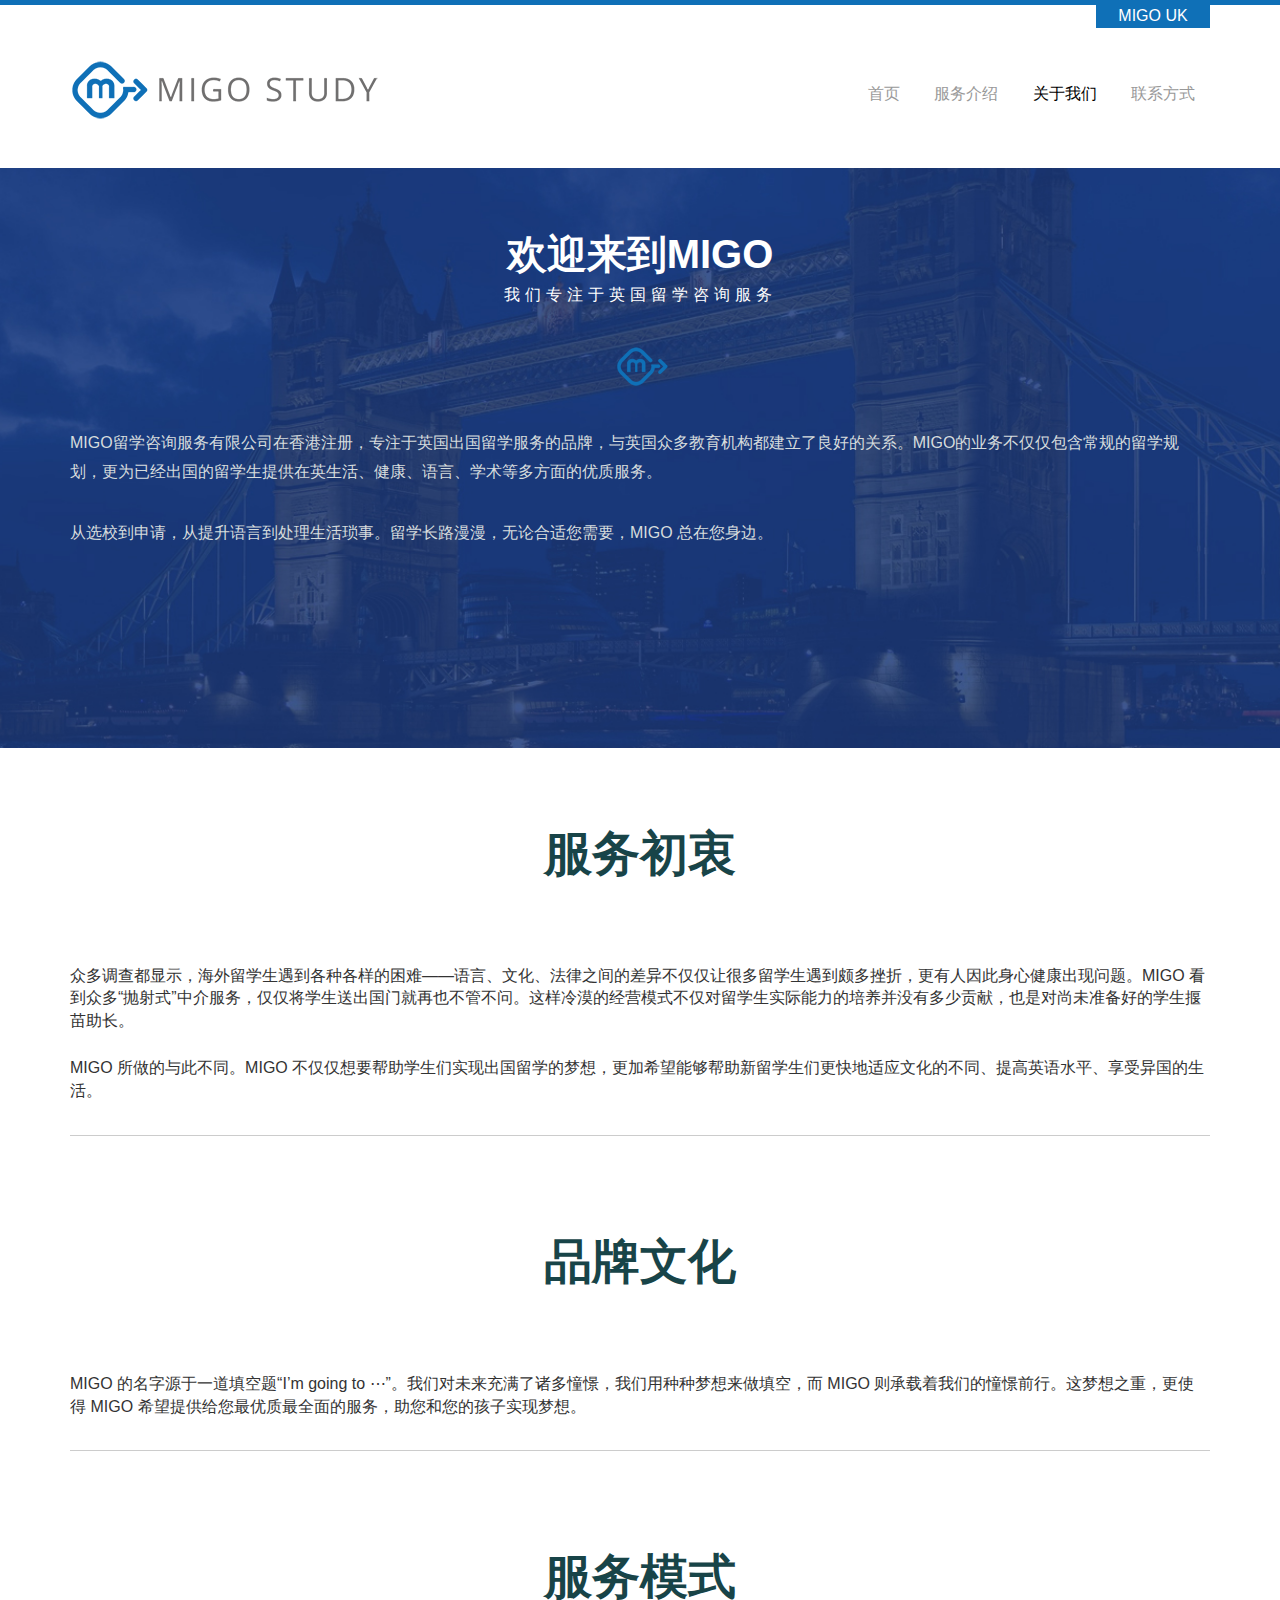
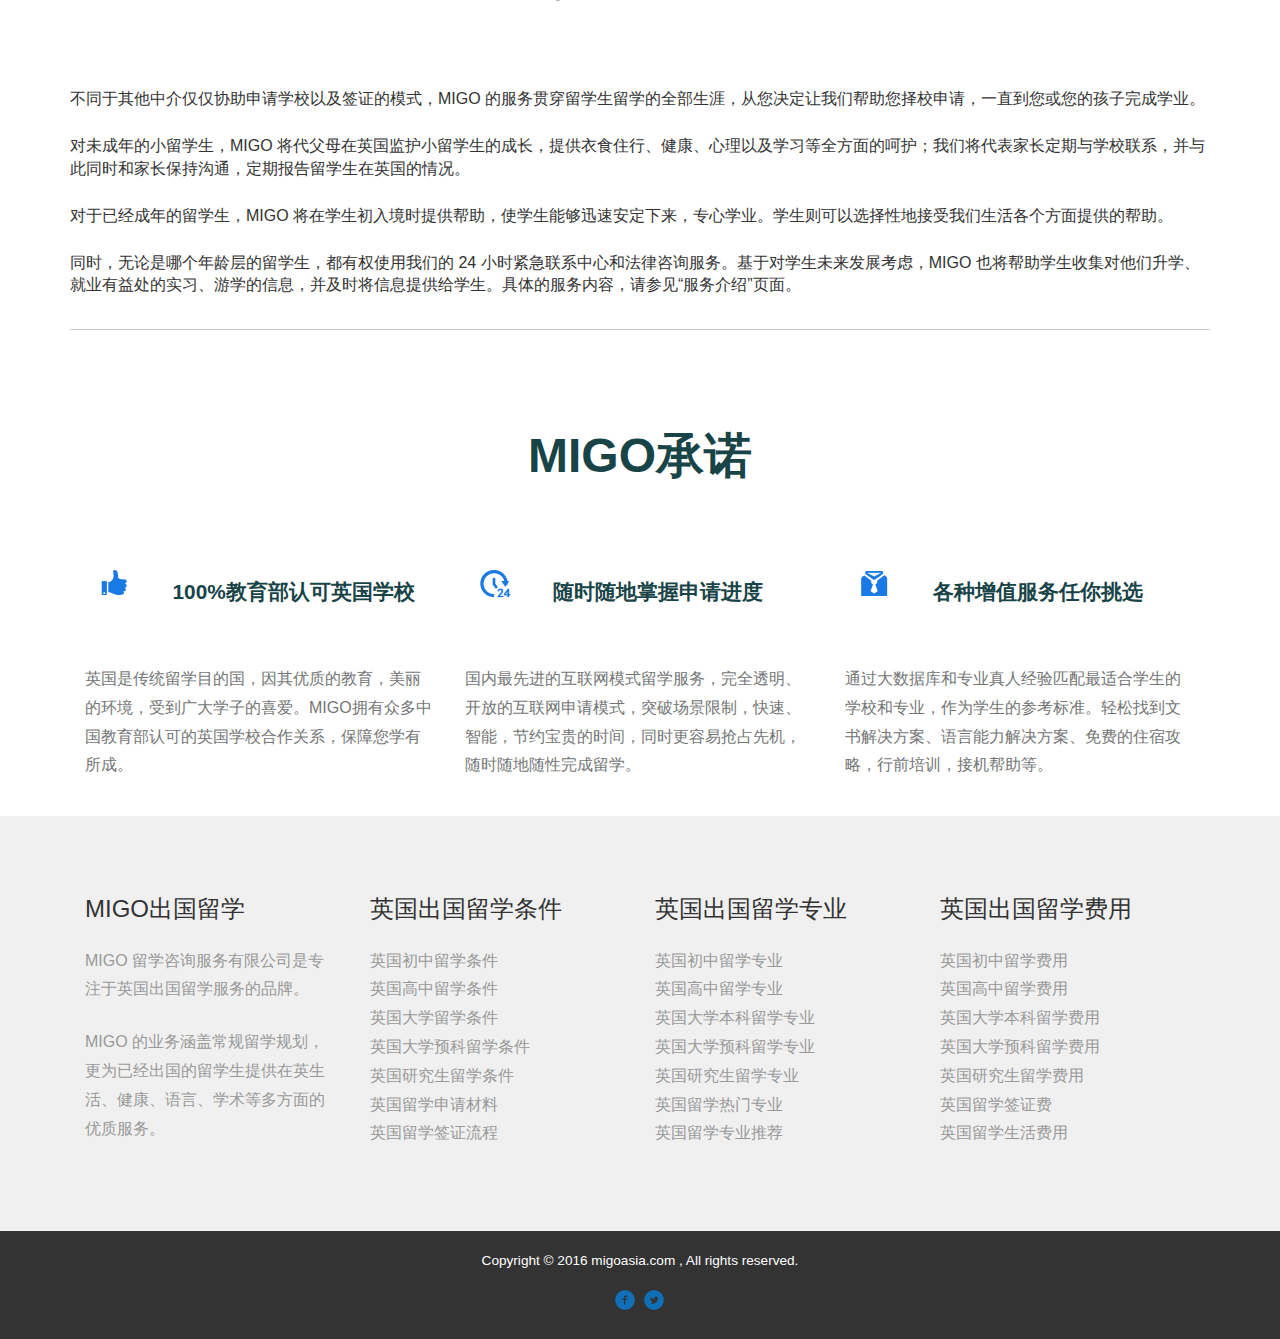
==== about.html @ 86bd0132 "Add files via upload" ====
<!DOCTYPE HTML>
<html>
<head>
<title>关于我们-MIGO留学英国留学服务-英领馆合作伙伴</title>
<meta name="viewport" content="width=device-width, initial-scale=1">
<meta http-equiv="Content-Type" content="text/html; charset=utf-8" />
<meta name="keywords" content="英国留学,诺思留学,英国留学费用,英国留学条件,英国留学申请,诺思英国留学服务,英国留学中介" />
<meta name="Description" content="MIGO留学是专业办理英国留学业务的留学中介机构，专注英国留学定制业务，帮助近十万留学生赴英国初中、高中、大学深造。更多英国留学服务、更多英国院校信息，尽在http://www.migoasia.com！" />
<script type="application/x-javascript">addEventListener("load", function() { setTimeout(hideURLbar, 0); }, false); function hideURLbar(){ window.scrollTo(0,1); } </script>
<link href="css/bootstrap.css" rel='stylesheet' type='text/css' />
<!-- jQuery (necessary for Bootstrap's JavaScript plugins) -->
<script src="js/jquery-1.11.1.min.js"></script>
<!-- Custom Theme files -->
<link href="css/style.css" rel='stylesheet' type='text/css' />
<!-- Custom Theme files -->
<!----start-top-nav-script---->
<script>
	$(function() {
		var pull 		= $('#pull');
			menu 		= $('nav ul');
			menuHeight	= menu.height();
		$(pull).on('click', function(e) {
			e.preventDefault();
			menu.slideToggle();
		});
		$(window).resize(function(){
			var w = $(window).width();
			if(w > 320 && menu.is(':hidden')) {
				menu.removeAttr('style');
			}
		});
	});
</script>
<!----//End-top-nav-script---->
<script src="js/jquery.easydropdown.js"></script>
<link href="css/flexslider.css" rel='stylesheet' type='text/css' />
<script defer src="js/jquery.flexslider.js"></script>
<script type="text/javascript">
	$(function(){
	  SyntaxHighlighter.all();
	});
	$(window).load(function(){
	  $('.flexslider').flexslider({
		animation: "slide",
		start: function(slider){
		  $('body').removeClass('loading');
		}
	  });
	});
</script>
</head>
<body>
<!----start-header---->
<div class="header">
	<div class="container">
		<div class="dropdown_box">
			<a class="color2" href="http://www.migostudy.com" title="MIGO英国">MIGO UK</span>
		</div>
		<div class="clearfix"></div>
		<div class="header_top">
			<div class="logo">
				<a href="index.html"><img src="images/logo.png" alt=""></a>
			</div>
			<div class="menu">
				<a class="toggleMenu" href="#"><img src="images/nav_icon.png" alt="" /> </a>
				<ul class="nav" id="nav">
					<li><a href="index.html">首页</a></li>
					<li><a href="services.html">服务介绍</a></li>
					<li class="current"><a href="about.html">关于我们</a></li>
					<li><a href="contact.html">联系方式</a></li>								
				</ul>
				<script type="text/javascript" src="js/responsive-nav.js"></script>
			</div>							
			<div class="clearfix"> </div>
			<!----//End-top-nav---->
		</div>
	</div>
</div>
<!----//End-header---->

<div class="twitter-sub">
	<div class="container">
		<h3>欢迎来到MIGO</h3>
		<h4>我们专注于英国留学咨询服务</h4>
		<i class="twt"> </i>
		<p>MIGO留学咨询服务有限公司在香港注册，专注于英国出国留学服务的品牌，与英国众多教育机构都建立了良好的关系。MIGO的业务不仅仅包含常规的留学规划，更为已经出国的留学生提供在英生活、健康、语言、学术等多方面的优质服务。</p>
		<p>从选校到申请，从提升语言到处理生活琐事。留学长路漫漫，无论合适您需要，MIGO 总在您身边。</p>
	</div>
</div>

<div class="about">
	<div class="container">
		<h3>服务初衷</h3>
		<p>众多调查都显示，海外留学生遇到各种各样的困难——语言、文化、法律之间的差异不仅仅让很多留学生遇到颇多挫折，更有人因此身心健康出现问题。MIGO 看到众多“抛射式”中介服务，仅仅将学生送出国门就再也不管不问。这样冷漠的经营模式不仅对留学生实际能力的培养并没有多少贡献，也是对尚未准备好的学生揠苗助长。</p>
		<p>MIGO 所做的与此不同。MIGO 不仅仅想要帮助学生们实现出国留学的梦想，更加希望能够帮助新留学生们更快地适应文化的不同、提高英语水平、享受异国的生活。</p>
		<hr class="hr-line">
		<div class="clearfix"> </div>
	</div>
</div>

<div class="about">
	<div class="container">
		<h3>品牌文化</h3>
		<p>MIGO 的名字源于一道填空题“I’m going to ⋯”。我们对未来充满了诸多憧憬，我们用种种梦想来做填空，而 MIGO 则承载着我们的憧憬前行。这梦想之重，更使得 MIGO 希望提供给您最优质最全面的服务，助您和您的孩子实现梦想。</p>
		<hr class="hr-line">
		<div class="clearfix"> </div>
	</div>
</div>

<div class="about">
	<div class="container">
		<h3>服务模式</h3>
		<p>不同于其他中介仅仅协助申请学校以及签证的模式，MIGO 的服务贯穿留学生留学的全部生涯，从您决定让我们帮助您择校申请，一直到您或您的孩子完成学业。</p>
		<p>对未成年的小留学生，MIGO 将代父母在英国监护小留学生的成长，提供衣食住行、健康、心理以及学习等全方面的呵护；我们将代表家长定期与学校联系，并与此同时和家长保持沟通，定期报告留学生在英国的情况。</p>
		<p>对于已经成年的留学生，MIGO 将在学生初入境时提供帮助，使学生能够迅速安定下来，专心学业。学生则可以选择性地接受我们生活各个方面提供的帮助。</p>
		<p>同时，无论是哪个年龄层的留学生，都有权使用我们的 24 小时紧急联系中心和法律咨询服务。基于对学生未来发展考虑，MIGO 也将帮助学生收集对他们升学、就业有益处的实习、游学的信息，并及时将信息提供给学生。具体的服务内容，请参见“服务介绍”页面。</p>
		<hr class="hr-line">
		<div class="clearfix"> </div>
	</div>
</div>

<div class="about">
	<div class="container">
		<h3>MIGO承诺</h3>
		<div class="col-md-4 col_3">
			<ul class="date_grid">
			  <li class="date_left">
				<img src="images/icon-1.png" alt=""/>
			  </li>
			  <li class="date_right">
				<p>100%教育部认可英国学校</p>
			  </li>
			  <div class="clearfix"> </div>
			</ul>
			<p class="m_1">英国是传统留学目的国，因其优质的教育，美丽的环境，受到广大学子的喜爱。MIGO拥有众多中国教育部认可的英国学校合作关系，保障您学有所成。</p>
		</div>
		<div class="col-md-4 col_3">
			<ul class="date_grid">
			  <li class="date_left">
				<img src="images/icon-2.png" alt=""/>
			  </li>
			  <li class="date_right">
				<p>随时随地掌握申请进度</p>
			  </li>
			  <div class="clearfix"> </div>
			</ul>
			<p class="m_1">国内最先进的互联网模式留学服务，完全透明、开放的互联网申请模式，突破场景限制，快速、智能，节约宝贵的时间，同时更容易抢占先机，随时随地随性完成留学。</p>
		</div>
		<div class="col-md-4 col_3">
			<ul class="date_grid">
			  <li class="date_left">
				<img src="images/icon-3.png" alt=""/>
			  </li>
			  <li class="date_right">
				<p>各种增值服务任你挑选</p>
			  </li>
			  <div class="clearfix"> </div>
			</ul>
			<p class="m_1">通过大数据库和专业真人经验匹配最适合学生的学校和专业，作为学生的参考标准。轻松找到文书解决方案、语言能力解决方案、免费的住宿攻略，行前培训，接机帮助等。</p>
		</div>
	</div>
</div>

<div class="footer">
	<div class="container">
		<div class="col-md-3 footer_grid">
			<h3>MIGO出国留学</h3>
			<p>MIGO 留学咨询服务有限公司是专注于英国出国留学服务的品牌。</p>
			<p>MIGO 的业务涵盖常规留学规划，更为已经出国的留学生提供在英生活、健康、语言、学术等多方面的优质服务。</p>
		</div>
		<div class="col-md-3 footer_grid1">
			<h3>英国出国留学条件</h3>
			<p class="m_3">英国初中留学条件</p>
			<p class="m_3">英国高中留学条件</p>
			<p class="m_3">英国大学留学条件</p>
			<p class="m_3">英国大学预科留学条件</p>
			<p class="m_3">英国研究生留学条件</p>
			<p class="m_3">英国留学申请材料</p>
			<p class="m_3">英国留学签证流程</p>
		</div>
		<div class="col-md-3 footer_grid1">
			<h3>英国出国留学专业</h3>
			<p class="m_3">英国初中留学专业</p>
			<p class="m_3">英国高中留学专业</p>
			<p class="m_3">英国大学本科留学专业</p>
			<p class="m_3">英国大学预科留学专业</p>
			<p class="m_3">英国研究生留学专业</p>
			<p class="m_3">英国留学热门专业</p>
			<p class="m_3">英国留学专业推荐</p>
		</div>
		<div class="col-md-3 footer_grid1">
			<h3>英国出国留学费用</h3>
			<p class="m_3">英国初中留学费用</p>
			<p class="m_3">英国高中留学费用</p>
			<p class="m_3">英国大学本科留学费用</p>
			<p class="m_3">英国大学预科留学费用</p>
			<p class="m_3">英国研究生留学费用</p>
			<p class="m_3">英国留学签证费</p>
			<p class="m_3">英国留学生活费用</p>
		</div>
	</div>
	<div class="copy text-center">
		<p>Copyright &copy; 2016 migoasia.com , All rights reserved.</p>
		<ul class="footer_social">
			<li><a href=""> <i class="fb"> </i> </a></li>
			<li><a href=""><i class="tw"> </i> </a></li>
		</ul>
	</div>
</div>
</body>
</html>
---- css/style.css ----
h4, h5, h6,
h1, h2, h3 {margin-top: 0;}
ul, ol {margin: 0;}
p {margin: 0;}
@font-face {
      font-family: 'ColabReg-webfont';
      src: url(../fonts/ColabReg-webfont.ttf) format('truetype');
}
html, body{
   font-family:"微软雅黑",arial,"\5b8b\4f53",sans-serif,"Microsoft YaHei",tahoma;
   font-size: 100%;
   background:#fff; 
}
body a{
	transition:0.5s all;
	-webkit-transition:0.5s all;
	-moz-transition:0.5s all;
	-o-transition:0.5s all;
	-ms-transition:0.5s all;
}
/*----start-header----*/
.header{
	background:#fff;
	border-top:5px solid #0f70b7;
}
.dropdown_box {
	float: right;
	width: 10%;
	background:#0f70b7;
	color:#fff;
	text-align:center;
}
.metro{
	position: relative;	
	cursor: pointer;
	font-weight:600;
	background:#d1e1e3;
	color:#898989;
	-webkit-user-select: none;
	-moz-user-select: none;
	user-select: none;
}
.metro.open{
	z-index: 2;
}
.metro:hover,
.metro.focus{
	color:#666;
}
.copyrights{text-indent:-9999px;height:0;line-height:0;font-size:0;overflow:hidden;}
/* OLD SELECT (HIDDEN) */
.metro .old{
	position: absolute;
	left: 0;
	top: 0;
	height: 0;
	width: 0;
	overflow: hidden;
}
.metro select{
	position: absolute;
	left: 0px;
	top: 0px;
}
.metro.touch select{
	left: 0;
	top: 0;
	width: 100%;
	height: 100%;
	opacity: 0;
}
/* SELECTED FEEDBACK ITEM */ 
.metro .selected {
    color:#fff;
}
.metro .selected:hover{
	color:#8fbe00;
}
.metro .selected,
.metro li{
	display: block;
	font-size: 12px;
	padding: 5px 0px 5px 10px;
	overflow: hidden;
	white-space: nowrap;
	text-align: left;
	font-weight: 100;
	text-transform: uppercase;
}
.metro .selected::after{
	content: '';
	position: absolute;
	right: 0;
	top: 0;
	bottom: 0;
	padding: 13px;
	background: url(../images/img-sprite.png) no-repeat 1px 2px #0f70b7;
}
/* DROP DOWN WRAPPER */
.metro div{
	position: absolute;
	height: 0;
	left: 0;
	right: 0;
	top: 100%;
	margin-top:1px;
	background:#d1e1e3;
	overflow: hidden;
	opacity: 0;
	color: #FFF;
}
/* Height is adjusted by JS on open */
.metro.open div{
	opacity: 1;
	z-index: 2;
}
/* FADE OVERLAY FOR SCROLLING LISTS */
.metro.scrollable div::after{
	content: '';
	position: absolute;
	left: 0;
	right: 0;
	bottom: 0;
	height: 50px;
}
.metro.scrollable.bottom div::after{
	opacity: 0;
}
/* DROP DOWN LIST */
.metro ul{
	position: absolute;
	left: 0;
	top: 0;
	height: 100%;
	width: 100%;
	padding:0;
	list-style: none;
	overflow: hidden;
}
.metro.scrollable.open ul{
	overflow-y: auto;
}
/* DROP DOWN LIST ITEMS */
.metro li{
	list-style: none;
	padding: 6px 10px;
	font-size:0.85em;
	font-weight: 400;
	text-transform: lowercase;
}
.metro li:last-child {
    border-bottom: 0;
}
/* .focus class is also added on hover */
.metro li:hover{
	background-color:#7fa900;
}
.metro li.focus{
	background:#0f70b7;
	position: relative;
	z-index: 3;
	color:#FFF;
}
.metro li.active{
    background-color:#0863a5;
	color: #fff;
}
.header_top {
	padding:2em 0 3em;
}
.logo{
	float:left;
}
.menu{
	 float:right;
	 margin-top:15px;
}
.menu li{
	display:inline-block;
}
 .menu li:first-child{
   	margin-left:0;
}
.menu li a{
  	display: block;
	font-size: 1em;
	color: #999;
	-webkit-transition: all 0.3s ease;
	-moz-transition: all 0.3s ease;
	-o-transition: all 0.3s ease;
	transition: all 0.3s ease;
	text-transform: uppercase;
	font-weight: 100;
	padding: 8px 15px 6px;
}
#nav .current a {
   color:#000;
   /*background:#e4551d;--*/
   -webkit-transition: all 0.3s ease;
	-moz-transition: all 0.3s ease;
	-o-transition: all 0.3s ease;
	transition: all 0.3s ease;
}
.menu li a:hover ,.menu li.active a{
   color:#fff;
   background:#8fbe00 !important;
} 
.toggleMenu {
	display:  none;
   	padding:4px 5px 0px 5px;
}
.nav:before,
.nav:after {
    content: " "; 
    display: table; 
}
.nav:after {
    clear: both;
}
.nav ul {
    list-style: none;
}
@media screen and (max-width:800px) {
	.menu {
		margin:10px 0;
	}
    .active {
        display: block;
    }
    .menu li a{
    	text-align:left;
    	border-radius:0;
    	-webkit-border-radius:0;
    	-moz-border-radius:0;
    	-o-border-radius:0;
    }
    .nav {
	     list-style: none;
	     *zoom: 1;
	     width:95%;
		 position: absolute;
		 right:10px;
		 background:#051619;
		 top:86px;
		 z-index: 9999;
		 border:1px solid #C5C5C5;
    }
   .menu li a span.messages{
    	text-align:center;
    	top:15px;
    }
    .nav li ul{
    	width:100%;   	
    }
    .menu ul{
    	margin:0;
    }
    .nav > li.hover > ul {
        width:100%;
    }
    .nav > li {
        float: none;
        display:block;
    }
    .nav ul {
        display: block;
        width: 100%;
    }
   .nav > li.hover > ul , .nav li li.hover ul {
        position: static;
    }
    .nav li a{
    	border-top:1px solid #EFEFEF;
    	background:#fff;
    }
     .nav li:first-child a{
     	border-top:none;
     }
 }
/**** Slider *****/
.banner{
	background: url(../images/banner.jpg) no-repeat center top;
	-webkit-background-size: cover;
	-moz-background-size: cover;
	-o-background-size: cover;
	background-size: cover;
	background-position: center;
	min-height:600px;
}
.wmuSlider {
	position: relative;
	overflow: hidden;
}
.wmuSlider .wmuSliderWrapper article img {
	max-width: 100%;
	width: auto;
	height: auto;
	display: inline-block;
}
/* Default Skin */
.wmuGallery .wmuGalleryImage {
	margin-bottom: 10px;
}
.wmuSliderPrev, .wmuSliderNext {
	position: absolute;
	width: 65px;
	height: 75px;
	text-indent: -9999px;
	background: url(../images/img-sprite.png) no-repeat;
	top:16em;
	z-index: 2;
	cursor: pointer;
}
.wmuSliderPrev {
	background-position:-26px -5px;
	left: 0px;
}
.wmuSliderNext {
	background-position:-97px -5px;
	right: 0px;
}
.banner_container{
	width:93%;
	margin: 0 auto;
}
.banner_right{
	float: left;
	margin-top: 10%;
	width: 53%;
	text-align: center;
}
.banner_right h1{
	font-size:3.5em;
	color:#FFF;
	font-weight:900;
	margin:0;
}
.banner_right h2{
	font-size:2.5em;
	color:#FFF;
	font-weight:100;
	margin:1em 0 2em;
}
.btn.btn-primary, .btn1.btn1-primary1, .btn2.btn2-primary2, .btn3.btn3-primary3{
	font-size:1em;
	font-weight: 300;
	font-style: normal;
	text-shadow: none;
	text-transform: uppercase;
	color: #FFF;
	padding:18px 30px;
	position: relative;
	letter-spacing: 0;
	background: transparent;
	border-radius: 0;
	box-shadow: none;
	border: none;
	outline: none;
	border-radius: 0;
	z-index: 1;
	overflow: hidden;
	-webkit-transition: all 0.4s ease;
	-moz-transition: all 0.4s ease;
	-o-transition: all 0.4s ease;
	transition: all 0.4s ease;
	-webkit-appearance: none;
}
.btn-primary {
	color: #fff;
}
.btn.btn-primary:before {
	content: "";
	position: absolute;
	width: 0;
	height: 100%;
	bottom: 0;
	right: 0;
	top: 0;
	z-index: -1;
	border-radius: 0;
	background:#0f70b7;
	-webkit-transition: all 0.4s ease;
	-moz-transition: all 0.4s ease;
	-o-transition: all 0.4s ease;
	transition: all 0.4s ease;
	border-bottom:5px solid #01909c;
}
.btn.btn-primary:hover:before {
	width: 100%;
	left: 0;
	-webkit-transition: all 0.3s ease;
	-moz-transition: all 0.3s ease;
	-o-transition: all 0.3s ease;
	transition: all 0.3s ease;
}
.btn.btn-primary:after {
	content: "";
	position: absolute;
	width: 100%;
	height: 100%;
	bottom: 0;
	left: 0;
	border-radius: 0;
	background:#8fbe00;
	z-index: -2;
	-webkit-transition: all 0.4s ease;
	-moz-transition: all 0.4s ease;
	-o-transition: all 0.4s ease;
	transition: all 0.4s ease;
	border-bottom: 5px solid #7fa900;
	border-radius: 2px;
	-webkit-border-radius: 2px;
	-moz-border-radius: 2px;
	-o-border-radius: 2px;
}
.banner_text{
	background:#0f70b7;
	padding:3em 0;
	border-bottom: 3px solid #0863a5;
}
ul.banner_box{
	padding:0;
	list-style:none;
}
ul.banner_box li.box_desc{
	float:left;
	color:#fff;
	font-size:1.4em;
	/*margin-right:7%;*/
}
ul.banner_box li.box_but{
	float:right;
	margin-top: 4px;
}
.btn1.btn1-primary1 {
	color:#000;
}
.btn1-primary1 {
	color:#000;
}
.btn1.btn1-primary1:before {
	content: "";
	position: absolute;
	width: 0;
	height: 100%;
	bottom: 0;
	right: 0;
	top: 0;
	z-index: -1;
	border-radius: 0;
	background: #8fbe00;
	-webkit-transition: all 0.4s ease;
	-moz-transition: all 0.4s ease;
	-o-transition: all 0.4s ease;
	transition: all 0.4s ease;
	border-bottom:5px solid #7fa900;
	color:#fff;
}
.btn1.btn1-primary1:hover:before {
	width: 100%;
	left: 0;
	-webkit-transition: all 0.3s ease;
	-moz-transition: all 0.3s ease;
	-o-transition: all 0.3s ease;
	transition: all 0.3s ease;
}
.btn1.btn1-primary1:after {
	content: "";
	position: absolute;
	width: 100%;
	height: 100%;
	bottom: 0;
	left: 0;
	border-radius:2px;
	-webkit-border-radius:2px;
	-moz-border-radius:2px;
	-o-border-radius:2px;
	background:#f9f2e7;
	z-index: -2;
	-webkit-transition: all 0.4s ease;
	-moz-transition: all 0.4s ease;
	-o-transition: all 0.4s ease;
	transition: all 0.4s ease;
	border-bottom: 5px solid #e6e2da;
}
.btn1-primary1:hover, .btn1-primary1:focus, .btn1-primary1:active, .btn1-primary1.active, .open .dropdown-toggle.btn1-primary1{
	color: #fff;
	text-decoration:none;
}
.grid_1{
	background:#f5faff;
	padding:5em 0;
}
i.icon1{
	width: 60px;
	height: 65px;
	background: url(../images/img-sprite.png)no-repeat -168px -5px;
	display: inline-block;
}
i.icon2{
	width: 60px;
	height: 65px;
	background: url(../images/img-sprite.png)no-repeat -233px -3px;
	display: inline-block;
}
i.icon3{
	width: 60px;
	height: 65px;
	background: url(../images/img-sprite.png)no-repeat -9px -83px;
	display: inline-block;
}
.box_1 h3{
	color: #184448;
	font-size: 1.7em;
	font-weight: 600;
	margin: 0.6em 0 0.8em;
}
.box_1 p{
	color:#747676;
	font-size:1em;
	font-weight: 500;
	line-height:1.8em;
}
.grid_2{
	background:#fff;
	padding:5em 0;
}
.grid_2 h3, .grid_1 h2, .new h3,.about h3{
	text-align: center;
	color: #184448;
	font-size: 3em;
	text-transform: uppercase;
	font-weight: bold;
	margin-bottom: 1.5em;
}

/*-----------------------------------------------------------------------------------*/
/*	Stroke
/*-----------------------------------------------------------------------------------*/
.b-link-stroke{
	position:relative;
	display:inline-block;
	vertical-align:top;
	font-weight: 300;
	overflow:hidden;
	margin-bottom: 5px;
}
.b-link-stroke .b-wrapper{
	position:absolute;
	width:100%;
	height:100%;
	top:9em;
	left:0;
	text-align:center;
	color:#ffffff;
}
.b-link-stroke .b-wrapper2{
	position:absolute;
	width:100%;
	height:100%;
	top:16em;
	left:0;
	text-align:center;
	color:#ffffff;
}
.b-link-stroke .b-top-line{
	position:absolute;
	top:-100%;
	left:0;
	width:50%;
	height:100%;
	background:rgba(0, 168, 182, 0.8);
}
.b-link-stroke .b-bottom-line{
	position:absolute;
	bottom:-100%;
	right:0;
	width:50%;
	height:100%;
	background:rgba(0, 168, 182, 0.8);
}
.b-link-stroke .b-top-line, .b-link-stroke .b-bottom-line{
	transition:all 0.5s;
	-moz-transition:all 0.5s;
	-ms-transition:all 0.5s;
	-o-transition:all 0.5s;
	-webkit-transition:all 0.5s;
} 
.b-link-stroke:hover .b-top-line{
	top:0;
}
.b-link-stroke:hover .b-bottom-line{
	bottom:0;
}
/*-----------------------------------------------------------------------------------*/
/*	Animation effects
/*-----------------------------------------------------------------------------------*/
.b-animate-go{
	text-decoration:none;
}
.b-animate{
	transition:all 0.5s;
	-moz-transition:all 0.5s;
	-ms-transition:all 0.5s;
	-o-transition:all 0.5s;
	-webkit-transition:all 0.5s;
	visibility:hidden; /* lt-ie9 */
}
/* lt-ie9 */
.b-animate-go:hover .b-animate{
	visibility:visible;
}
.b-from-left{
	position:relative;
	left:-100%;
}
.b-animate-go:hover .b-from-left{
	left:0;
}
.b-from-right{
	position:relative;
	right:-100%;
}
.b-animate-go:hover .b-from-right{
	right:0;
}
.b-from-top{
	position:relative;
	top:-100%;
}
.b-animate-go:hover .b-from-top{
	top:0;
}	
.b-from-bottom{
	position:relative;
	bottom:-100%;
}
.b-animate-go:hover .b-from-bottom{
	bottom:0;
}
.b-scale{
	position:relative;
	transform:scale(0);
	-moz-transform:scale(0);
	-ms-transform:scale(0);
	-o-transform:scale(0);
	-webkit-transform:scale(0);
}
.b-animate-go:hover .b-scale, h1{
	transform:scale(1);
	-moz-transform:scale(1);
	-ms-transform:scale(1);
	-o-transform:scale(1);
	-webkit-transform:scale(1);
}
.box_3{
	border:1px solid #dbdfe0;
}
.box_4{
	padding:2em 1em;
	background:#fff;
	min-height:380px;
}
.box_4 h3{
	font-size: 1.5em;
	font-weight: 600;
}
.box_4 h3 a{
	color: #184448;
}
.box_4 h3 a:hover{
	text-decoration:none;
	color:#8fbe00;
}
.box_4 p, p.m_1{
	color: #747676;
	font-size: 1em;
	font-weight: 500;
	line-height: 1.8em;
	margin:1.5em 0;
}
.box_4 ul{ padding-left:24px;}
.box_4 ul li { padding:10px 0;}

span.more {
	color:#0f70b7;
	font-size:1em;
	font-weight:100;
}
span.more:hover{
	text-decoration:none;
	color:#8fbe00;
}
.links ul{
	padding:0;
	list-style:none;
}
.links ul li {
	display: inline-block;
}
.links ul li{
	margin-right:3%;
	font-size:0.8125em;
	color:#cdd4d4;
	font-weight:100;
}
.links ul li a{
	color:#cdd4d4;
}
.links ul li a:hover{
	color:#8fbe00;
	text-decoration:none;
}
i.user{
	width: 20px;
	height: 20px;
	background: url(../images/img-sprite.png)no-repeat -83px -90px;
	float:left;
	margin-right: 5px;
}
i.calender{
	width: 20px;
	height: 20px;
	background: url(../images/img-sprite.png)no-repeat -82px -118px;
	float:left;
	margin-right: 5px;
}
i.comment{
	width: 20px;
	height: 20px;
	background: url(../images/img-sprite.png)no-repeat -112px -92px;
	float:left;
	margin-right: 5px;
}
.links{
	background:#fff;
	border-top: 1px solid #dbdfe0;
	padding:10px;
}
.twitter{
	background: url(../images/twitter.jpg) no-repeat center top;
	-webkit-background-size: cover;
	-moz-background-size: cover;
	-o-background-size: cover;
	background-size: cover;
	background-position: center;
	min-height: 600px;
	padding-top:5em;
	text-align:center;
}
.twitter h3{
	color:#fff;
	text-transform:uppercase;
	font-size:2.5em;
	font-weight:bold;
}
.twitter h4{
	color: #fff;
	text-transform: uppercase;
	font-size: 1em;
	font-weight: 100;
	letter-spacing: 5px;
}
i.twt{
	width: 55px;
	height: 45px;
	background: url(../images/img-sprite.png)no-repeat -166px -90px;
	display: inline-block;
	margin:2em 0;
}
.twitter p{
	color:#d6dcdd;
	font-size:1em;
	line-height:1.8em;
	margin-bottom:2em;
}
.twitter span{
	height:4px;
	width:12%;
	background:#2f4045;
	display: inline-block;
}
.twitter a{
	color:#fff;
	display: block;
	margin-top:2em;
	font-size:1.2em;
}
.twitter a:hover{
	text-decoration:none;
	color:#0f70b7;
}
.twitter-sub{
	background: url(../images/about.jpg) no-repeat center top;
	-webkit-background-size: cover;
	-moz-background-size: cover;
	-o-background-size: cover;
	background-size: cover;
	background-position: center;
	height: 580px;
	padding:64px 0;
	text-align:center;
}

.twitter-sub-2{
	background: url(../images/service.jpg) no-repeat center top;
	-webkit-background-size: cover;
	-moz-background-size: cover;
	-o-background-size: cover;
	background-size: cover;
	background-position: center;
	height: 580px;
	padding:64px 0;
	text-align:center;
}

.twitter-map{
	background: url(../images/map.jpg) no-repeat center top;
	-webkit-background-size: cover;
	-moz-background-size: cover;
	-o-background-size: cover;
	background-size: cover;
	background-position: center;
	height: 580px;
	padding:64px 0;
	text-align:center;
}

.twitter-sub h3,.twitter-sub-2 h3,.twitter-map h3{
	color:#fff;
	text-transform:uppercase;
	font-size:2.5em;
	font-weight:bold;
}
.twitter-sub h4,.twitter-sub-2 h4,.twitter-map h4{
	color: #fff;
	text-transform: uppercase;
	font-size: 1em;
	font-weight: 100;
	letter-spacing: 5px;
}
.twitter-sub p,.twitter-sub-2 p,.twitter-map p{
	color:#d6dcdd;
	font-size:1em;
	line-height:1.8em;
	margin-bottom:2em;
	text-align:left;
}

.new{
	background:#fff;
	padding:5em 0;
}
.new h3{
	text-align:center;
}

.about{
	background:#fff;
	padding:5em 0 0 0;
}
.about h3{
	text-align:center;
}
.about p{
	padding:12px 0;
}

ul.date_grid{
	padding:0;
	list-style:none;
	
}
ul.date_grid li.date_left{
	width:20%;
	float: left;
}
ul.date_grid li.date_right{
	float: left;
	width: 75%;
	margin-left: 5%;
}
ul.date_grid li.date_right p{
	color:#184448;
	font-size:1.3em;
	font-weight:600;
	line-height:50px;
}
.date {
	background: #00AEFF;
	font-size: 30px;
	line-height: 18px;
	font-weight: 300;
	padding: 11px 10px 12px;
	color: #FFF;
	text-align: center;
	text-transform: uppercase;
	background:#0f70b7;
	border-bottom:5px solid #0863a5;
}
.date span {
	display: inline-block;
	margin-bottom: 7px;
	font-size: 30px;
	line-height: 30px;
	border-bottom: 1px solid #fff;
}
/*--footer--*/
.footer{
	background:#f0f0f0;
	padding:5em 0 0 0;
}
.footer_grid p{
	color:#999;
	font-size:1em;
	line-height:1.8em;
	margin:1.5em 0;
}
ul.footer_links{
	padding:0;
	margin:0;
	list-style:none;
}
ul.footer_links li{
	display:inline-block;
}
ul.footer_links li a{
	color: #0f70b7;
	margin-top: 10px;
	font-size: 0.85em;
}
ul.footer_links li a:hover{
	text-decoration:none;
	color: #999;
}
p.m_2{
	color: #0f70b7;
	margin-top: 10px;
	font-size: 0.85em;
}
ul.footer_social {
	padding: 0;
	list-style: none;
	margin-top: 1em;
}
ul.footer_social li:first-child, ul.about_social li:first-child, ul.share li:first-child {
	margin-left: 0;
}
ul.footer_social li, ul.about_social li, ul.share li {
	display: inline-block;
}
ul.footer_social li a i, ul.about_social li a i{
	width: 25px;
	height: 25px;
	display: block;
	background: url(../images/img-sprite.png)no-repeat;
}
ul.footer_social li a i:hover, ul.about_social li a i:hover, ul.share li a i:hover{
	opacity:0.8;
}
ul.footer_social li a i.fb{
	background-position:-9px -158px;
}
ul.footer_social li a i.db{
	background-position:-68px -158px;
}
ul.footer_social li a i.tw{
	background-position:-39px -158px;
}
ul.footer_social li a i.google{
	background-position:-98px -158px;
}
.footer_grid1 h3{
	color:#333;
	/*font-size:1.8em;*/
	margin-bottom: 1em;
}
ul.list1{
	padding:0;
	list-style:none;
}
ul.list2{
	margin-bottom:1em;
}
ul.list1 li.list1_img{
	width:23%;
	float:left;
	margin-right:4%;
}
ul.list1 li.list1_desc{
	width:73%;
	float:left;
}
p.m_3{
	color:#999;
	font-size:1em;
	line-height:1.8em;
}
ul.tags_links, ul.widget_links {
	padding: 0;
	list-style: none;
}
ul.tags_links li {
	display: inline-block;
	margin: 0 0 13px 7px;
}
ul.tags_links li a {
	color: #fff;
	font-size: 0.8125em;
	background: #657273;
	padding: 7px 8px;
	border-radius: 3px;
	-webkit-border-radius: 3px;
	-moz-border-radius: 3px;
	-o-border-radius: 3px;
}
ul.tags_links li a:hover{
	text-decoration:none;
	background:#8fbe00;
}
ul.widget_links li{
	width: 31.3333%;
	float: left;
	margin: 0 5px 5px 0;
}
.copy {
	background:#333;
	padding:20px 0;
	margin-top:64px;
}
.copy p{
	font-size:0.85em;
	color:#fff;	
}
.copy p a{
	color: #fff;
}
.copy p a:hover{
	text-decoration:none;
	color:#fff;
}
/*--about--*/
.about_banner {
	background: url(../images/about_banner.jpg) no-repeat center top;
	-webkit-background-size: cover;
	-moz-background-size: cover;
	-o-background-size: cover;
	background-size: cover;
	background-position: center;
	min-height: 600px;
}
.banner_left {
	float: left;
	margin: 10% 0 0 10%;
	width: 40%;
	text-align: center;
	min-height: 300px;
}
.success{
	background:#f4feff;
	padding:5em 0;
	border-bottom: 3px solid #d2e9eb;
}
.success h3{
	text-align:center;
	font-size:2em;
	color:#184448;
	text-transform:uppercase;
	font-weight: 600;
}
.success h4{
	text-align:center;
	font-size:1.2em;
	color:#184448;
	letter-spacing:5px;
	font-weight:100;
	margin-bottom: 5em;
}
ul.banner_btn {
	list-style:none;
	padding: 0;
}
ul.banner_btn li {
	margin-left: 8px;
	list-style: none;
	display: inline-block;
}
ul.banner_btn li a {
	color: #FFF;
	padding: 0.8em 1.7em;
	text-decoration: none;
	font-weight: 500;
	font-size: 1.2em;
}
.btn2-primary2 {
	color: #fff;
}
.btn2.btn2-primary2:before {
	content: "";
	position: absolute;
	width: 0;
	height: 100%;
	bottom: 0;
	right: 0;
	top: 0;
	z-index: -1;
	border-radius: 0;
    background:#f9f2e7;
	border-bottom:5px solid #e6e2da;
	-webkit-transition: all 0.4s ease;
	-moz-transition: all 0.4s ease;
	-o-transition: all 0.4s ease;
	transition: all 0.4s ease;
	color:#000;
}
.btn2.btn2-primary2:hover:before {
	width: 100%;
	left: 0;
	-webkit-transition: all 0.3s ease;
	-moz-transition: all 0.3s ease;
	-o-transition: all 0.3s ease;
	transition: all 0.3s ease;
}
.btn2.btn2-primary2:after {
	content: "";
	position: absolute;
	width: 100%;
	height: 100%;
	bottom: 0;
	left: 0;
	border-radius: 0;
	background:#0f70b7;
	border-bottom:5px solid #01909c;
	z-index: -2;
	-webkit-transition: all 0.4s ease;
	-moz-transition: all 0.4s ease;
	-o-transition: all 0.4s ease;
	transition: all 0.4s ease;
	border-radius: 2px;
	-webkit-border-radius: 2px;
	-moz-border-radius: 2px;
	-o-border-radius: 2px;
}
.btn3.btn3-primary3 {
	color:#0f70b7;
}
.btn3.btn3-primary3:before {
	content: "";
	position: absolute;
	width: 0;
	height: 100%;
	bottom: 0;
	right: 0;
	top: 0;
	z-index: -1;
	border-radius: 0;
    background:#0f70b7;
	border-bottom:5px solid #01909c;
	-webkit-transition: all 0.4s ease;
	-moz-transition: all 0.4s ease;
	-o-transition: all 0.4s ease;
	transition: all 0.4s ease;
}
.btn3.btn3-primary3:hover:before {
	width: 100%;
	left: 0;
	-webkit-transition: all 0.3s ease;
	-moz-transition: all 0.3s ease;
	-o-transition: all 0.3s ease;
	transition: all 0.3s ease;
}
.btn3.btn3-primary3:after {
	content: "";
	position: absolute;
	width: 100%;
	height: 100%;
	bottom: 0;
	left: 0;
	border-radius: 0;
	background:#f9f2e7;
	border-bottom:5px solid #e6e2da;
	z-index: -2;
	-webkit-transition: all 0.4s ease;
	-moz-transition: all 0.4s ease;
	-o-transition: all 0.4s ease;
	transition: all 0.4s ease;
	border-radius: 2px;
	-webkit-border-radius: 2px;
	-moz-border-radius: 2px;
	-o-border-radius: 2px;
}
.btn2-primary2:hover, .btn2-primary2:focus, .btn2-primary2:active, .btn2-primary2.active, .open .dropdown-toggle.btn2-primary2{
	color:#0f70b7;
	text-decoration:none;
}
.btn3-primary3:hover, .btn3-primary3:focus, .btn3-primary3:active, .btn3-primary3.active, .open .dropdown-toggle.btn3-primary3{
	color:#fff;
	text-decoration:none;
}
.banner_left h1{
	font-family: 'Playball', cursive;
	color: #fff;
	font-size: 3.5em;
	font-weight: 600;
}
span.color1{
	color:#0f70b7;
}
a.color2,a:hover.color2{
	color:#fff;
}
.banner_left h2{
	font-family: 'Playball', cursive;
	color:#d2d4d4;
	font-size:2em;
	margin:1em 0 2em;
}
.social ul, .social_last ul{
	padding:0;
	margin:0;
	list-style:none;
}
.social {
	width: 23.33%;
	float: left;
	text-align: center;
	position: relative;
}
.social_last{
	position:relative;
	float: left;
}
.social ul li:first-child, ol li:first-child {
	margin-top: 0px;
	margin-left: 0;
}
li.num_bg span {
	height: 50px;
	width: 50px;
	display: block;
	background: #0f70b7;
	border-radius: 100px;
	-webkit-border-radius: 100px;
	-moz-border-radius: 100px;
	-o-border-radius: 100px;
	-ms-border-radius: 100px;
}
li.num span {
	height: 50px;
	width: 50px;
	display: block;
	background:#ddeff1;
	border-radius: 100px;
	-webkit-border-radius: 100px;
	-moz-border-radius: 100px;
	-o-border-radius: 100px;
	-ms-border-radius: 100px;
}
li.num_bg span p, li.num span p{
	color: #fff;
	font-size: 1.2em;
	padding-top: 12px;
	font-weight: 100;
	text-align: center;
}
li.num span p{
	color:#184448;
}
.border, .border_num{
	height: 20px;
	width:220px;
	display: block;
	background: #0f70b7;
	position: absolute;
	left:48px;
	top: 29%;
}
.border_num{
	background:#ddeff1;
}
.about_grid1 {
	padding:5em 0 8em;
}
.about_grid1-left h2, .about_grid1-right h2 {
	font-size: 2.5em;
	color: #184448;
	text-transform: uppercase;
	font-weight: 600;
}
.about_grid1-left h3, .about_grid1-right h3 {
	font-size: 1.2em;
	color: #184448;
	letter-spacing: 5px;
	font-weight: 100;
	text-transform:uppercase;
	margin-bottom:5em;
}
.about_grid1-right p, .service_grid1-right p, .blog_left p, .single_contact p, .portfolio_right p{
	color: #747676;
	font-size: 1em;
	font-weight: 500;
	line-height: 1.8em;
	margin-bottom: 1.5em;
}
.meter {
	position: relative;
	margin: 0px 0 10px 0;
	background: #ddeff1;
	height: 38px;
	font-weight: 100;
}
.meter > span {
	display: block;
	height: 100%;
	background-color: #0f70b7;
	position: relative;
	overflow: hidden;
	border-bottom: 3px solid #0863a5;
}
.red > span {
	background-color: #0f70b7;
}
.progress_desc {
	float: left;
	color: #fff;
	margin: 8px 0 0 8px;
	font-size: 0.85em;
	border-left: 1px solid #0863a5;
	padding-left: 7px;
}
.percent {
	float:left;
	color: #fff;
	margin: 8px 0px 0 10px;
}
#graph-wrapper {
	padding-bottom:5em;
}
.status-head h3, h3.m_1, .testimonial h3{
	font-size: 2.5em;
	color: #184448;
	text-transform: uppercase;
	font-weight: 600;
	margin-bottom:2em;
}
.team_grid{
	padding:7em 0;
	background:#f5faff;
}
ul.span_2{
	padding:0;
	margin:0;
	list-style:none;
	border: 1px solid #DFDFDF;
}
ul.span_2 li.span_2-left{
	float: left;
	width: 35%;
	margin-right: 5%;
}
ul.span_2 li.span_2-right{
	width:60%;
	float:left;
	padding: 1em 0;
}
ul.span_2 li.span_2-right h3{
	color: #184448;
	font-size: 1.1em;
	font-weight:500;
	text-transform: capitalize;
}
ul.span_2 li.span_2-right h4{
	color: #D5D5D5;
	font-size: 0.85em;
	font-weight: 100;
	border-bottom: 2px solid #dbdfe0;
	width: 26%;
	margin-bottom: 10px;
	padding-bottom: 1em;
}
ul.span_2 li.span_2-right p{
	color: #747676;
	font-size: 1em;
	font-weight: 500;
	line-height: 1.5em;
	margin-bottom: 1.5em;
}
ul.about_social {
	padding: 0;
	list-style: none;
	margin-top: 1em;
}
ul.about_social li a i.fb1 {
	background-position: -141px -158px;
}
ul.about_social li a i.tw1{
	background-position: -170px -158px;
}
ul.about_social li a i.google1{
	background-position: -200px -158px;
}
ul.about_social li a i.flickr{
	background-position: -230px -158px;
}
ul.about_social li a i.vemeo{
	background-position: -261px -158px;
}
.span_3{
	margin-bottom:2em;
}
h3.m_1{
	text-align:center;
}
.testimonial{
	padding:2em 0 8em;
}
.testimonial h3{
	text-align:center;
	margin-bottom:1.5em;
}
.testimonial p{
	color: #747676;
	font-size: 1.1em;
	font-weight:100;
	line-height: 1.8em;
	margin-bottom: 1.5em;
	text-align:center;
}
ul.test_icon{
	padding:0;
	margin:4em 0 0 0;
	list-style:none;
	text-align:center;
}
ul.test_icon li{
	display:inline-block;
	margin-right: 5%;
	width: 14%;
}
ul.test_icon li a:hover{
	opacity:0.8;
}
.services{
	padding:5em 0;
	border-top: 1px solid #ddeff1;
}
.service_grid1-right p{
	font-size: 1.05em;
	color:#fff;
}
h1.m_3{
	font-size: 2.5em;
	color: #184448;
	text-transform: uppercase;
	font-weight: 600;
	margin-bottom:2em;
}
.row_1{
	margin-bottom:2em;
}
i.icon4{
	width: 60px;
	height: 65px;
	background: url(../images/img-sprite.png)no-repeat -5px -192px;
	display: inline-block;
}
i.icon5{
	width: 60px;
	height: 65px;
	background: url(../images/img-sprite.png)no-repeat -65px -192px;
	display: inline-block;
}
i.icon6{
	width: 60px;
	height: 65px;
	background: url(../images/img-sprite.png)no-repeat -118px -195px;
	display: inline-block;
}
.service_grid1 {
	background: url(../images/service.jpg) no-repeat center top;
	-webkit-background-size: cover;
	-moz-background-size: cover;
	-o-background-size: cover;
	background-size: cover;
	background-position: center;
	height:580px;
	padding:64px 0;
}
/*--pricing--*/
.pricing-tables{
	padding:3em 0;
}
.pricing-table-grid ul{
	margin:0;
	padding:0;
}
.pricing-table-grid ul li{
	list-style:none;
	text-align:center;
}
.pricing-table-grid ul li a{
	line-height:2em;
	display: block;
	text-decoration: none;
	font-size:1.1em;
	color:#657273;
}
.pricing-table-grid ul li span{
	font-weight:bold;
}
.pricing-table-grid ul li a:hover{
	color:#0f70b7;
}
.pricing-table-grid h3{
	border-top-right-radius: 3px;
	-webkit-border-top-right-radius: 3px;
	-moz-border-top-right-radius: 3px;
	-o-border-top-right-radius: 3px;
	border-top-left-radius: 3px;
	-webkit-border-top-left-radius: 3px;
	-moz-border-top-left-radius: 3px;
	-o-border-top-left-radius: 3px;
}
.pricing-table-grid h3{
	text-align: center;
	font-weight:600;
	margin: 0;
	background:#dee9ea;
	padding: 1.4em 0;
	display: block;
	color: #202242;
	text-transform: uppercase;
	font-size: 1.3em;
}
/*---- pricing -----*/
.pricing-table-grid{
	transition:0.5s all;
	-webkit-transition:0.5s all;
	-moz-transition:0.5s all;
	-o-transition:0.5s all;
	-ms-transition:0.5s all;
}
.pricing-table-grid:hover{
	transform:scale(1.05);
	-webkit-transform:scale(1.05);
	-moz-transform:scale(1.05);
	-o-transform:scale(1.05);
	-ms-transform:scale(1.05);
}
.pricing-table-grid:hover{
	border-color:#DBD334;
}
.pricing-table-grid:hover a,.pricing-table-grid:hover span{
	border-color:#8fbe00;
}
.pricing-table-grid ul li.price{
	background: #edf4f5;
	padding: 0.7em 0;
	transition: 0.5s all;
	-webkit-transition: 0.5s all;
	-moz-transition: 0.5s all;
	-o-transition: 0.5s all;
	font-size: 1.5em;
	color:#768384;
	margin-bottom: 1em;
}
a.order-btn{
	color: #184448;
	padding:15px 0;
	display: block;
	text-align: center;
	background: #edf4f5;
	text-transform: uppercase;
	text-decoration: none;
	font-size: 1.5em;
	border-bottom:5px solid #e2e6e6;
	margin-top: 1em;
}
a.order-btn:hover{
	color: #0f70b7;
}
a.btn1{
	background:#0f70b7;
	color:#fff;
	border-bottom: 5px solid #0863a5;
}
.plans-head{
	padding:6em 0;
}
.column_1 h3{
	background:#0f70b7;
	color:#fff;
}
.pricing-table-grid ul li.price_active{
	background:#0f70b7;
	color:#fff;
	padding: 0.7em 0;
	transition: 0.5s all;
	-webkit-transition: 0.5s all;
	-moz-transition: 0.5s all;
	-o-transition: 0.5s all;
	font-size: 1.5em;
}
.heading h2{
	font-size: 2.5em;
	color: #184448;
	text-transform: uppercase;
	font-weight: 600;
	margin-bottom: 2em;
	text-align:center;
}
/*--blog--*/
a.mask {
	text-decoration: none;
	overflow: hidden;
	display: block;
}
img.zoom-img:hover {
	-webkit-transform: scale(1.5);
	-webkit-transition-timing-function: ease-out;
	-webkit-transition-duration: 750ms;
	-moz-transform: scale(1.5);
	-moz-transition-timing-function: ease-out;
	-moz-transition-duration: 750ms;
	overflow: hidden;
}
img.zoom-img {
	-webkit-transform: scale(1, 1);
	-webkit-transition-timing-function: ease-out;
	-webkit-transition-duration: 250ms;
	-moz-transform: scale(1, 1);
	-moz-transition-timing-function: ease-out;
	-moz-transition-duration: 250ms;
}
.blog_left h2{
	font-size: 1.5em;
	margin:1em 0;
	text-transform: uppercase;
	font-weight: 100;
	line-height: 1.3em;
}
.blog_left h2 a{
	color: #184448;
}
.blog_left h2 a:hover{
	text-decoration:none;
	color:#0f70b7;
}
.blog_left h3{
	font-size: 0.85em;
	color: #C7C7C7;
	font-weight: 100;
}
.blog_left h3 a{
	color:#0f70b7;
}
.blog_left p, .single_contact p{
	font-size:1.1em;
}
ul.dc_pagination {
	padding: 0;
	list-style: none;
}
ul.dc_pagination li:first-child {
	margin-left: 0px;
	text-transform: uppercase;
}
ul.dc_pagination li {
	display: inline-block;
	margin: 0px;
	margin-left: 5px;
	padding: 0px;
	float:left;
}
ul.dc_paginationA06 li.prev{
	background: url(../images/arrow_left.png)no-repeat 8px 8px;
	color: #FFF;
	width: 30px;
	height: 28px;
	border:1px solid #d2e0e1;
	float: left;
	cursor:pointer;
}
ul.dc_paginationA06 li.next{
	background: url(../images/arrow_right.png)no-repeat 10px 8px;
	color: #FFF;
	width: 30px;
	height: 28px;
	border:1px solid #d2e0e1;
	float: left;
	cursor:pointer;
}
ul.dc_pagination li a {
	color:#d2e0e1;
	display: block;
	padding: 2px 10px;
	text-decoration: none;
	font-size: 1em;
	font-style: italic;
	border:1px solid #d2e0e1;
}
ul.dc_pagination li a:hover{
	border:1px solid #d2e0e1;
	color:#0f70b7;
}
.search{
	border: 1px solid #dbdbdb;
	background:none;
	border-radius:3px;
	-webkit-border-radius: 5px;
	-moz-border-radius: 5px;
	-o-border-radius: 5px;
	position: relative;
	margin-bottom: 2em;
}
.search form input[type="text"] {
	padding: 8px 15px;
	font-weight: 100;
	font-size: 0.85em;
	color: #94AEB0;
	border: none;
	outline: none;
	width: 87%;
	background: none;
}
.search form input[type="submit"] {
	background: url('../images/search.png')no-repeat 0px -1px;
	width: 20px;
	height: 20px;
	border: none;
	cursor: pointer;
	outline: none;
	position: absolute;
	top: 23%;
	right:8px;
}
ul.blog-list1 h3, ul.blog-list h3{
	font-size: 1.8em;
	color: #555;
	margin-bottom:1em;
	font-weight: 100;
}
ul.blog-list1 li {
	display: inline-block;
	margin: 8px 3px;
} 
ul.blog-list1 li a {
	color: #184448;
	font-size: 0.85em;
	text-decoration: none;
	background:#dee9ea;
	padding:7px;
	border-radius:3px;
	-webkit-border-radius:3px;
	-moz-border-radius:3px;
	-o-border-radius:3px;
}
ul.blog-list, ul.blog-list1{
	padding: 0;
	margin: 3em 0 0 0;
	list-style: none;
}
ul.blog-list3{
	padding: 0;
	margin:1em 0 0 0;
	list-style: none;
}
ul.blog-list li {
	list-style-image: url(../images/arrow_right.png);
	margin: 0 20px 20px;
}
ul.blog-list li a {
	color:#747676;
	font-size:1em;
	vertical-align: initial;
	text-decoration: none;
}
ul.blog-list li a:hover{
	color: #0f70b7;
	text-decoration:none;
}
ul.blog-list1 li a:hover{
	background:#0f70b7;
}
ul.blog-list3 li.blog-list3-img{
	float: left;
	width: 24%;
	margin-right: 5%;
}
ul.blog-list3 li.blog-list3-desc{
	width:71%;
	float:left;
}
ul.blog-list3 li.blog-list3-desc h4{
	color: #184448;
	font-size: 0.85em;
	font-weight: 600;
	line-height: 1.5em;
}
ul.blog-list3 li.blog-list3-desc p{
	color: #D3D3D3;
	font-size: 0.85em;
	font-weight: 100;
	line-height: 1.5em;
}
.blog_list2{
	margin-top:3em;
}
.blog_list2 h3 {
	font-size: 1.8em;
	color: #555;
	margin-bottom: 1em;
	font-weight: 100;
}
/*--blog_single--*/
ul.list {
	margin:30px 0 0 0;
	padding: 3em 0 0;
	list-style: none;
	border-top: 1px solid #ddeff1;
	border-bottom: 1px solid #ddeff1;
}
.list li {
	padding-bottom: 30px;
}
.preview {
	float: left;
	width: 11%;
	margin-right:3%;
}
.data {
	float: left;
	width:86%;
}
.title {
	color: #000;
	font-size:1em;
	font-weight: 100;
	margin: 0 0 10px 0;
}
.title a {
	color:#0f70b7;
}
.data p, .data-middle, .data-last p {
	color: #747676;
	font-size: 1em;
	font-weight: 500;
	line-height: 1.8em;
	margin-bottom: 1.5em;
}
li.middle {
	padding: 0 0px 0 14%;
	margin-bottom: 30px;
}
.preview1 {
	float: left;
	width: 13%;
	margin-right: 3%;
}
.data-middle {
	float: left;
	width: 83%;
}
.single_left{
	margin-bottom:3em;
}
.column_2 input[type="text"] {
	padding: 10px;
	font-size: 1em;
	margin: 10px 0;
	border: 1px solid #ddeff1;
	color: #BDBDBD;
	background: none;
	float: left;
	outline: none;
	font-weight: 100;
	border-radius: 3px;
	-webkit-border-radius: 3px;
	-moz-border-radius: 3px;
	-o-border-radius: 3px;
	width: 31.5%;
	-webkit-appearance: none;
}
.column_3 input[type="text"], .column_3 textarea {
	width:100%;
	font-size:1em;
	margin: 10px 0;
	border: 1px solid #ddeff1;
	color: #BDBDBD;
	outline: none;
	background:none;
	height:200px;
	padding: 10px;
	resize: none;
	border-radius: 3px;
	-webkit-border-radius: 3px;
	-moz-border-radius: 3px;
	-o-border-radius: 3px;
	-webkit-appearance: none;
}
.single_contact{
	margin-top:5em;
}
.single_contact h1{
	font-size: 2.5em;
	color: #184448;
	text-transform: uppercase;
	font-weight: 600;
	margin-bottom:1.5em;
}
.form-submit1 {
	float: right;
}
.col-md-6.portfolio_right {
	padding-left: 0 !important;
}
.portfolio_right h1{
	font-size: 1.5em;
	margin:0 0 1em 0;
	text-transform: uppercase;
	font-weight: 600;
	line-height: 1.3em;
}
.portfolio_right h1 a{
	color: #184448;
}
.portfolio_right h1 a:hover{
	text-decoration:none;
	color: #0f70b7;
}
/*--404--*/
.error-404.text-center {
	min-height: 500px;
	margin-top: 5em;
}
.error-404 h1 {
	font-size: 12em;
	font-weight: 700;
	color:#0f70b7;
	text-transform: uppercase;
}
.error-404 p {
	color: #4f4844;
	font-size: 1.2em;
	text-transform: uppercase;
}
a.b-home {
	background: #4f4844;
	padding: 0.8em 1.5em;
	display: inline-block;
	color: #FFF;
	text-decoration: none;
	margin-top: 1em;
	-webkit-appearance: none;
}
a.b-home:hover{
	background:#0f70b7;
}
/*--contact--*/
.map {
	margin-bottom:5em;
}
.map iframe {
	width: 100%;
	min-height:400px;
	border: none;
}
.contact_left{
	margin-top:0;
}
.contact_left h1{
	margin-bottom:1em; 
}
.contact_right h2 {
	font-size: 1.8em;
	color: #555;
	margin-bottom:2em;
	font-weight: 100;
}
ul.address{
	padding:0;
	margin:0;
	list-style:none;
}
i.address_icon, i.msg_icon, i.phone_icon{
	width: 37px;
	height: 37px;
	background: url(../images/img-sprite.png)no-repeat;
	float: left;
	border: 1px solid #ddeff1;
	margin-right: 5%;
}
i.address_icon{
	background-position: -184px -209px;
}
i.msg_icon{
	background-position: -222px -209px;
}
i.phone_icon{
	background-position: -260px -209px;
}
ul.address li.address_desc{
	overflow:hidden;
}
ul.address li.address_desc p, .contact_right p{
	color: #747676;
	font-size: 1em;
	line-height: 1.3em;
	margin-bottom: 1.5em;
}
ul.address li.address_desc p a{
	color: #747676;
}
ul.address li.address_desc p a:hover{
	text-decoration:none;
	color:#0f70b7;
}
.contact_right p {
	margin-bottom:0.8em;
}
h2.m_5{
	margin:1em 0;
}
.portfolio_right h2 {
	font-size: 1.5em;
	margin: 0 0 1em 0;
	text-transform: uppercase;
	font-weight: 600;
	line-height: 1.3em;
}
.portfolio_right p{
	font-size:1.1em;
}
ul.project_detail{
	padding:0;
	margin:0;
	list-style:none;
}
ul.project_detail li{
	font-size:1.1em;
	color: #747676;
	text-transform: capitalize;
	margin-bottom: 10px;
}
span.project_bold{
	color:#184448;
	font-weight:600;
}
ul.share{
	padding: 0;
	margin: 0 0 0 5%;
	list-style: none;
	float: left;
}
ul.share li a i.p_fb {
	background-position: -11px -263px;
}
ul.share li a i {
	width: 30px;
	height: 30px;
	display: block;
	background: url(../images/img-sprite.png)no-repeat;
}
ul.share li a i.p_tw {
	background-position: -46px -263px;
}
ul.share li a i.p_linked {
	background-position: -84px -263px;
}
p.project_bold1{
	float:left;
	color: #184448;
	font-weight: 600;
}
.form-submit1 input[type="submit"] {
	-webkit-appearance: none;
	cursor: pointer;
	border: none;
	outline: none;
	background: none;
	text-transform: uppercase;
	font-weight: 100;
}
#flexiselDemo1, #flexiselDemo3 {
	display: none;
}
.nbs-flexisel-container {
	position: relative;
	max-width: 100%;
}
.nbs-flexisel-ul {
	position: relative;
	width: 9999px;
	margin: 0px;
	padding: 0px;
	list-style-type: none;
	text-align: center;
}
.nbs-flexisel-inner {
	overflow: hidden;
	margin: 0 auto;
}
.nbs-flexisel-item {
	float: left;
	margin:0px;
	padding:0px;
	cursor: pointer;
	position: relative;
	line-height: 0px;
}
.nbs-flexisel-item > img {
	cursor: pointer;
	position: relative;
	margin-top:10px;
	margin-bottom: 10px;
	max-width:370px;
	max-height:500px;
}
.grid-flex{
	margin:2em 0 2em 0;
	text-align: left;
}
.nbs-flexisel-item a {
	color:#184448;
	font-size: 1.7em;
	font-weight:600;
	line-height: 1.2em;
}
.nbs-flexisel-item a:hover{
	color:#555;
}
.nbs-flexisel-item p {
	color:#0f70b7;
	font-size:1em;
	padding-top:2em;
}
.nbs-flexisel-item > img {
	cursor: pointer;
	position: relative;
}
/*** Navigation ***/
.nbs-flexisel-nav-left, .nbs-flexisel-nav-right {
	width:35px;
	height:35px;
	position: absolute;
	cursor: pointer;
	z-index: 100;
	margin-top:-14em;
}
.nbs-flexisel-nav-left {
	left:94%;
	background: url(../images/img-sprite.png) no-repeat -137px -260px;
}
.nbs-flexisel-nav-right {
	right: 0px;
	background: url(../images/img-sprite.png) no-repeat -171px -260px;
}
.work_grid h2{
	text-align:center;	
	font-size: 2.5em;
	color: #184448;
	text-transform: uppercase;
	font-weight: 600;
	margin-bottom: 2em;
}
.work_grid {
	padding: 7em 0 0 0;
	background: #f5faff;
}
.flexi{
	margin-top:5em;
}
/*--responsive design--*/
@media (max-width:1366px){
.banner_left {
	width: 45%;
}	
}
@media (max-width:1280px){
.banner_left {
	width:50%;
}	
ul.banner_box li.box_desc {
	width: 76%;
	margin-right: 0;
	font-size: 1.3em;
}
.btn.btn-primary, .btn1.btn1-primary1, .btn2.btn2-primary2, .btn3.btn3-primary3 {
	padding: 15px 20px;
}
}
@media (max-width:1024px){
.menu li a{
  	font-size: 0.85em;
	padding: 8px 10px 6px;
}	
.banner_right h1{
	font-size:3em;
} 
.banner_right h2 {
	font-size:1.8em;
}
.banner {
	min-height:500px;
}
.wmuSliderPrev, .wmuSliderNext {
	top: 13em;
}
.banner_text {
	padding: 2em 0;
}
.grid_2 h3, .grid_1 h2, .new h3 {
	font-size: 2.5em;
}
.box_1 h3 {
	font-size: 1.5em;
}
.grid_1, .grid_2{
	padding: 5em 0 2em;
}
.b-link-stroke .b-wrapper {
	top:4em;
}
.box_4 h3 {
	font-size: 1.2em;
}
.links {
	padding: 8px;
}
.links ul li {
	margin-right: 0%;
}
.twitter a {
	margin-top: 1em;
}
i.twt {
	margin: 1em 0;
}
.twitter p {
	margin-bottom: 1em;
}
.twitter {
	min-height: 500px;
}
ul.date_grid li.date_right p {
	font-size: 1.1em;
}
.banner_left h1 {
	font-size:2.5em;
}
.banner_left h2 {
	font-size: 1.6em;
}
.about_banner {
	min-height:400px;
}
.success h3 {
	font-size: 1.6em;
}
.about_grid1-left h2, .about_grid1-right h2 {
	font-size: 2em;
}
.status-head h3, h3.m_1, .testimonial h3 {
	font-size: 2em;
}
.col-md-6.portfolio_right {
	width: 42% !important;
	float: right;
}
.portfolio_right h1 {
	font-size: 1.2em;
}
.nbs-flexisel-item a {
	font-size: 1.3em;
}
.nbs-flexisel-nav-left {
	left: 92%;
}
}
@media (max-width:920px){
.dropdown_box {
	float: right;
	width: 13%;
}	
.menu li a {
	padding: 8px 5px 6px;
}
.header_top {
	padding: 1em 0 2em;
}
.banner_right h2 {
	font-size: 1.6em;
	margin: 1em 0;
}
.banner {
	min-height: 400px;
}
.btn.btn-primary, .btn1.btn1-primary1, .btn2.btn2-primary2, .btn3.btn3-primary3 {
	padding: 12px 18px;
	font-size: 0.85em;
}
.wmuSliderPrev, .wmuSliderNext {
	top: 10em;
}
ul.banner_box li.box_desc {
	width: 73%;
	margin-right: 0;
	font-size: 1.1em;
}
.col-md-4.box_1 {
	margin: 2em 0;
}
.grid_1, .grid_2 {
	padding: 2em 0 2em;
}
.grid_2 h3, .grid_1 h2, .new h3, .twitter h3  {
	font-size: 2em;
}
.box_3 {
	text-align: center;
	margin-bottom:2em;
}
.box_3 img{
	display:inline-block;
}
.col_3{
	margin-bottom:2em;
}
.new {
	padding: 5em 0 2em;
}
.footer_grid, .footer_grid1{
	margin-bottom: 2em;
}
.footer_grid1 h3 {
	margin-bottom:0.5em;
}
.footer_grid p {
	font-size: 1em;
	margin: 1em 0;
}
.footer {
	padding: 3em 0;
}
.success h4 {
	font-size: 1em;
	margin-bottom: 2em;
}
.social {
	width: 22.33%;
}
.about_grid1-left h3, .about_grid1-right h3 {
	font-size: 1em;
	margin-bottom: 2em;
}
.col-md-6.about_grid1-right {
	margin-top:3em;
}
.about_grid1, .team_grid {
	padding: 5em 0;
}
.status-head h3, h3.m_1, .testimonial h3 {
	margin-bottom: 1em;
}
ul.span_2 {
	margin-bottom: 2em;
}
.testimonial {
	padding: 0em 0 5em;
}
ul.test_icon {
	margin: 2em 0 0 0;
}
.plans-head {
	padding: 1em 0;
}
.heading h2 {
	margin-bottom: 1em;
}
.service_grid1 {
	margin-bottom: 1em;
}
.pricing-table-grid {
	margin-bottom: 3em;
}
.services {
	padding: 4em 0 1em;
}
.sidebar{
	margin-top:2em;
	padding-bottom:3em;
}
.col-md-6.portfolio_right {
	width: 100% !important;
	float: left;
}
.work_grid {
	padding: 4em 0 0 0;
}
.work_grid h2 {
	font-size: 2em;
}
.nbs-flexisel-item a {
	font-size: 1em;
}
.span_3 {
	margin-bottom: 0;
}
}
@media (max-width:768px){
ul.banner_box li.box_desc {
	width: 71%;
	font-size: 1em;
}	
.btn.btn-primary, .btn1.btn1-primary1, .btn2.btn2-primary2, .btn3.btn3-primary3 {
	padding: 12px 12px;
	font-size: 0.85em;
}
.banner_right h2 {
	font-size: 1.3em;
}
.banner_right h1 {
	font-size: 2.5em;
}
.banner {
	min-height:300px;
}
.wmuSliderPrev, .wmuSliderNext {
	top: 7em;
}
.header_top {
	padding: 0px 0 10px;
}
.banner_text {
	padding: 1em 0;
}
ul.banner_box li.box_but {
	margin-top: 11px;
}
.banner_left h1 {
	font-size: 2em;
}
.banner_left h2 {
	font-size: 1.2em;
}
.about_banner {
	min-height:250px;
}
.border, .border_num {
	width: 158px;
}
.success {
	padding: 3em 0;
}
.success h3 {
	font-size: 1.3em;
}
.about_grid1, .team_grid {
	padding: 3em 0;
}
.status-head h3, h3.m_1, .testimonial h3, h1.m_3  {
	font-size: 1.5em;
}
.about_grid1-left h2, .about_grid1-right h2, .heading h2{
	font-size: 1.5em;
}
.box_1 h3 {
	font-size: 1.2em;
}
.pricing-table-grid h3 {
	padding: 1em 0;
	font-size: 1.1em;
}
.pricing-table-grid ul li.price {
	font-size: 1.1em;
}
a.order-btn {
	padding: 10px 0;
	font-size: 1.1em;
}
.pricing-table-grid ul li a {
	font-size:0.95em;
}
.blog_left h2 {
	font-size: 1.1em;
}
ul.blog-list li {
	margin: 0 20px 10px;
}
.blog_left p, .single_contact p, .portfolio_right p {
	font-size: 1em;
}
.single_contact h1 {
	font-size: 1.5em;
	margin-bottom: 1em;
}
.single_contact {
	margin-top: 3em;
}
li.middle {
	margin-bottom: 10px;
}
.single_left {
	margin-bottom: 2em;
}
.list li {
	padding-bottom: 0;
}
.work_grid {
	padding: 2em 0 0 0;
}
.work_grid h2 {
	font-size: 1.5em;
	margin-bottom: 1em;
}
.nbs-flexisel-nav-left, .nbs-flexisel-nav-right {
	margin-top: -12em;
}
.nbs-flexisel-nav-left {
	left: 90%;
}
.flexi {
	margin-top: 2em;
}
.grid-flex {
	margin: 1em 0 3em 0;
}
.nbs-flexisel-item p {
	font-size:0.85em;
	padding-top: 1em;
}
.map {
	margin-bottom: 1em;
}
.map iframe {
	min-height:300px;
}
.banner_left {
	min-height:250px;
}
.contact_right h2 {
	margin-bottom: 1em;
}
.col-md-3.contact_right {
	margin-bottom: 3em;
}
}
@media (max-width:640px){
.dropdown_box {
	float: right;
	width: 17%;
}	
ul.banner_box li.box_desc {
	width: 68%;
	font-size: 1em;
}
.banner_right h2 {
	font-size: 1.2em;
}
.banner_right h1 {
	font-size: 2em;
}
.btn.btn-primary, .btn1.btn1-primary1, .btn2.btn2-primary2, .btn3.btn3-primary3 {
	padding: 10px 12px;
	font-size: 0.8125em;
}
.social {
	width: 21.33%;
}
}
@media (max-width:480px){
.banner_right h1 {
	font-size: 1.5em;
}
.banner_right h2 {
	font-size: 1em;
}
.banner {
	min-height: 200px;
}
.wmuSliderPrev, .wmuSliderNext {
	top: 4em;
}
ul.banner_box li.box_desc {
	width: 58%;
	font-size: 0.85em;
}
.box_1 p, .box_4 p, p.m_1, .twitter p, ul.span_2 li.span_2-right p, .testimonial p, .service_grid1-right p, .blog_left p, .single_contact p, .portfolio_right p{
	font-size:0.95em;
	line-height: 1.5em;
}
.grid_2 h3, .grid_1 h2, .new h3, .twitter h3 {
	font-size: 1.5em;
}
.grid_1, .grid_2 {
	padding: 2em 0 0em;
}
.box_4 h3 {
	font-size: 1em;
}
.twitter a {
	margin-top: 0;
}
.twitter p {
	margin-bottom: 0;
}
.twitter {
	min-height: 400px;
	padding-top: 3em;
}
.new {
	padding: 3em 0 2em;
}
.banner_left h1 {
	font-size: 1.5em;
}
.banner_left {
	width: 75%;
}
.banner_left {
	width: 75%;
}
.banner_left {
	min-height: 200px;
}
.border, .border_num {
	width: 89px;
}
.about_grid1-left h3, .about_grid1-right h3 {
	font-size: 0.85em;
}
ul.span_2 li.span_2-right h4 {
	width: 37%;
}
ul.span_2 li.span_2-right p {
	margin-bottom: 0.5em;
}
h1.m_3 {
	font-size:1.5em;
	margin-bottom: 1em;
}
.service_grid1 {
	margin-bottom: 0;
}
.blog_left iframe {
	height:250px !important;
}
.data p, .data-middle, .data-last p {
	font-size:0.85em;
}
.nbs-flexisel-nav-left, .nbs-flexisel-nav-right {
	margin-top: -11em;
}
.nbs-flexisel-nav-left {
	left: 83%;
}
.services {
	padding: 3em 0 1em;
}
.error-404 h1 {
	font-size: 6em;
}
}
@media (max-width:320px){
.dropdown_box {
	width: 33%;
}
.wmuSliderPrev {
background-position: -31px 0px;
left: 0px;
}
.wmuSliderPrev, .wmuSliderNext {
position:absolute;
width: 30px;
height: 30px;
text-indent: -9999px;
background: url(../images/arrows1.png) no-repeat;
top: 4em;
z-index: 2;
cursor: pointer;
}
.wmuSliderNext {
background-position: -30px 0px;
right: 0px;
}
.banner_right h1 {
	font-size: 1.5em;
}
.banner_right h2 {
	font-size: 0.85em;
}
.banner_right {
	width: 64%;
}
.banner {
	min-height: 170px;
}
ul.banner_box li.box_desc {
	width: 100%;
}
.container {
	padding: 0!important;
}
.header_top {
	padding: 0 10px 10px;
}
.banner_text {
	padding:20px 10px;
}
.grid_1, .grid_2 {
	padding:0;
}
.grid_1 h2{
	margin:2em 0 1em;
}
.twitter {
	min-height: 430px;
	padding: 30px 10px 0;
}
.twitter h4 {
	font-size: 0.8125em;
}
i.twt {
	margin: 0;
}
ul.date_grid li.date_right p {
	font-size: 1em;
}
.box_4 p, p.m_1 {
	margin:10px 0;
}
.footer_grid p {
	font-size: 0.95em;
	line-height: 1.5em;
}
ul.footer_social {
	margin-top: 0;
}
.footer_grid1 h3 {
	font-size: 1.5em;
}
.banner_left h2 {
	display: none;
}
ul.banner_btn li {
	margin-left: 0;
}
.banner_left {
	width: 85%;
}
.about_banner {
	min-height: 150px;
}
.banner_left {
	min-height: 100px;
}
ul.banner_btn {
	margin-top: 1em;
}
.success h3 {
	font-size: 1.1em;
}
.success {
	padding: 30px 10px;
}
li.num_bg span, li.num span {
	height: 40px;
	width: 40px;
}
.border, .border_num {
	height: 10px;
	width:24px;
	left: 38px;
	top: 39%;
}
li.num_bg span p, li.num span p {
	font-size: 0.85em;
	padding-top: 11px;
}
.success h4 {
	font-size: 0.8125em;
}
ul.span_2 li.span_2-right h4 {
	width: 52%;
}
.about_grid1-right p, .service_grid1-right p, .blog_left p, .single_contact p, .portfolio_right p {
	font-size: 0.85em;
}
.status-head h3, h3.m_1, .testimonial h3, h1.m_3 {
	font-size: 1.2em;
}
ul.span_2 li.span_2-right p {
	font-size: 0.8125em;
}
.team_grid {
	padding: 3em 0 0;
}
.testimonial {
	padding:0 10px 30px;
}
ul.about_social {
	margin-top: 0;
}
.pricing-table-grid {
	margin-bottom: 1em;
}
.blog_left h2 {
	font-size: 0.85em;
}
.col-md-6.portfolio_right {
	padding-left:10px !important;
}
.portfolio_right h1 {
	font-size: 1em;
}
.portfolio_right h2 {
	font-size: 1.1em;
}
.nbs-flexisel-nav-left {
	left: 77%;
}
.work_grid h2 {
	margin-bottom: 2em;
	font-size:1.2em;
}
.work_grid {
	padding:30px 10px 0;
}
.flexi {
	margin-top: 0em;
}
.column_2 input[type="text"] {
	padding: 10px;
	font-size: 1em;
	margin: 5px 0;
	width:100%;
	float:none;
	margin-left: 0 !important;
}
.col-md-3.contact_right {
	margin: 2em 0;
}
.contact_right h2 {
	margin-bottom: 0.5em;
}
.contact_right h2 {
	font-size: 1.5em;
}
.single_contact {
	margin-top: 2em;
}
}

.diy-height-48{ height:64px; width:100%; clear:both;}

.hr-line{ border-top:1px solid #CCC; height:0px;}
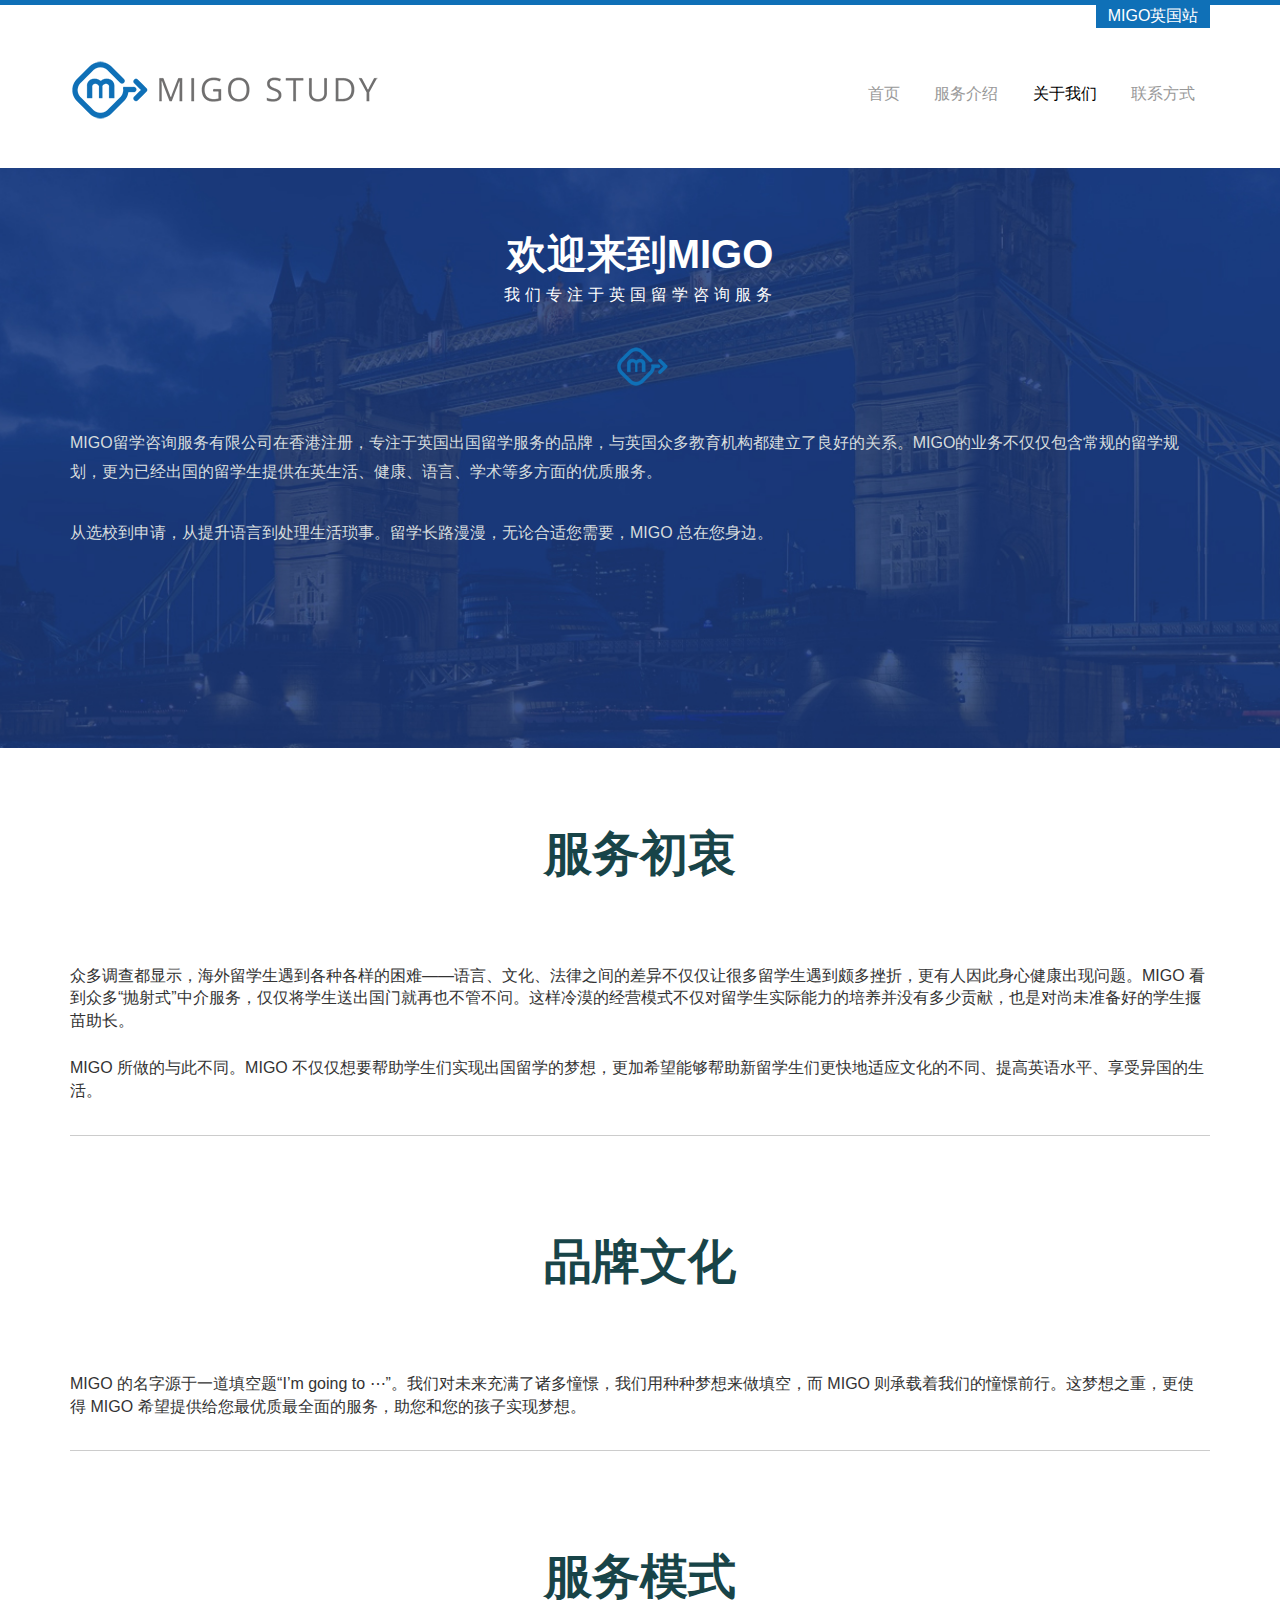
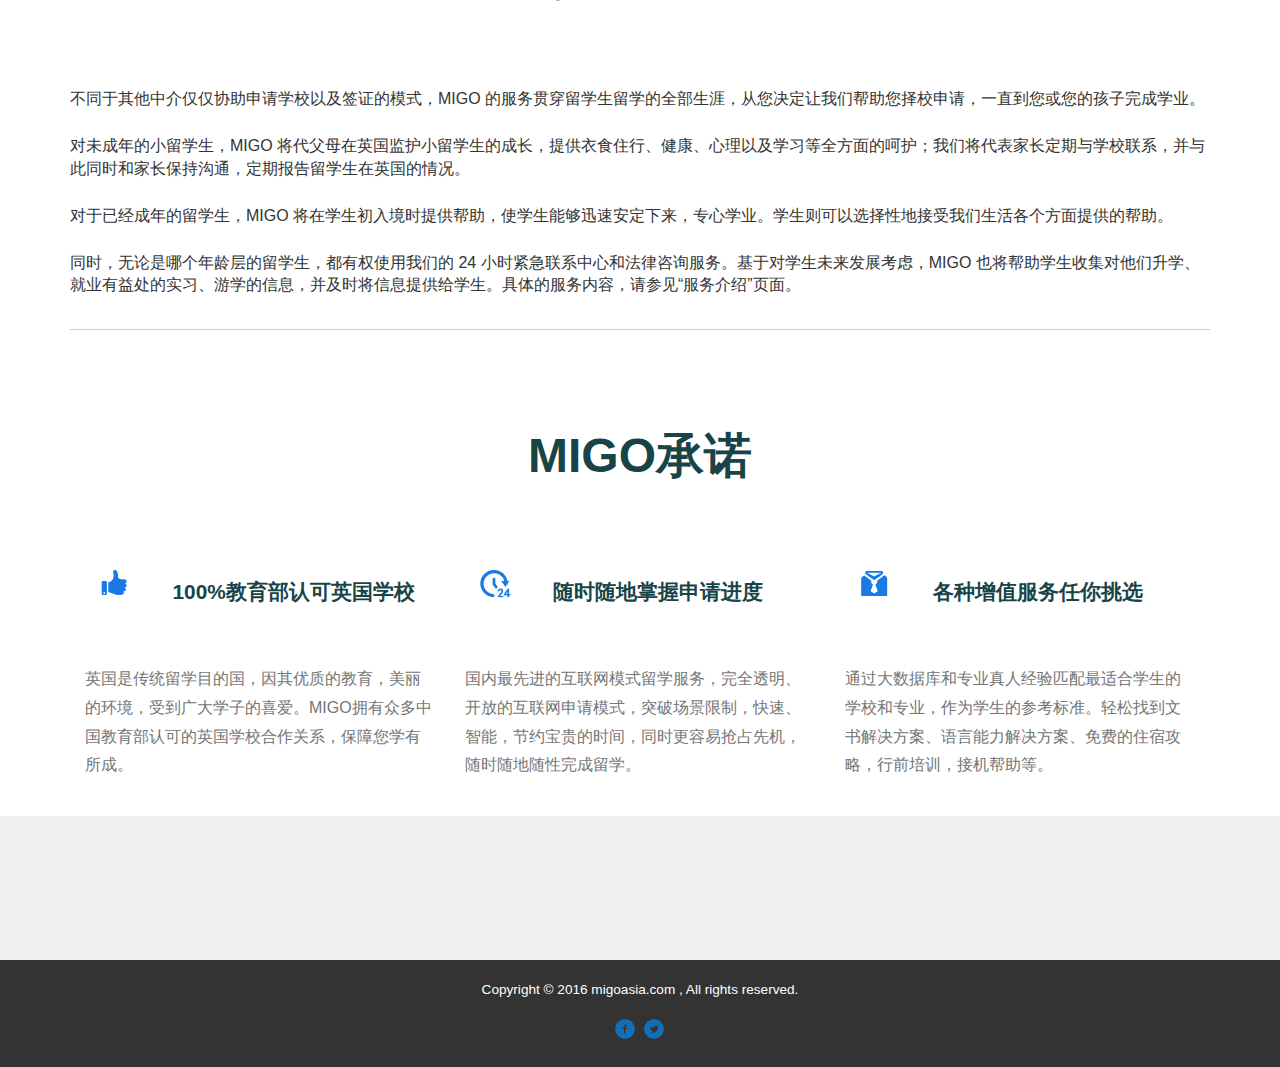
==== commit a88cd28c: "Add files via upload" ====
--- a/about.html
+++ b/about.html
@@ -54,7 +54,7 @@
 <div class="header">
 	<div class="container">
 		<div class="dropdown_box">
-			<a class="color2" href="http://www.migostudy.com" title="MIGO英国">MIGO UK</span>
+			<a class="color2" href="http://www.migostudy.com" title="MIGO英国站">MIGO英国站</span>
 		</div>
 		<div class="clearfix"></div>
 		<div class="header_top">
@@ -162,7 +162,7 @@
 </div>
 
 <div class="footer">
-	<div class="container">
+	<!-- <div class="container">
 		<div class="col-md-3 footer_grid">
 			<h3>MIGO出国留学</h3>
 			<p>MIGO 留学咨询服务有限公司是专注于英国出国留学服务的品牌。</p>
@@ -198,7 +198,7 @@
 			<p class="m_3">英国留学签证费</p>
 			<p class="m_3">英国留学生活费用</p>
 		</div>
-	</div>
+	</div> -->
 	<div class="copy text-center">
 		<p>Copyright &copy; 2016 migoasia.com , All rights reserved.</p>
 		<ul class="footer_social">
